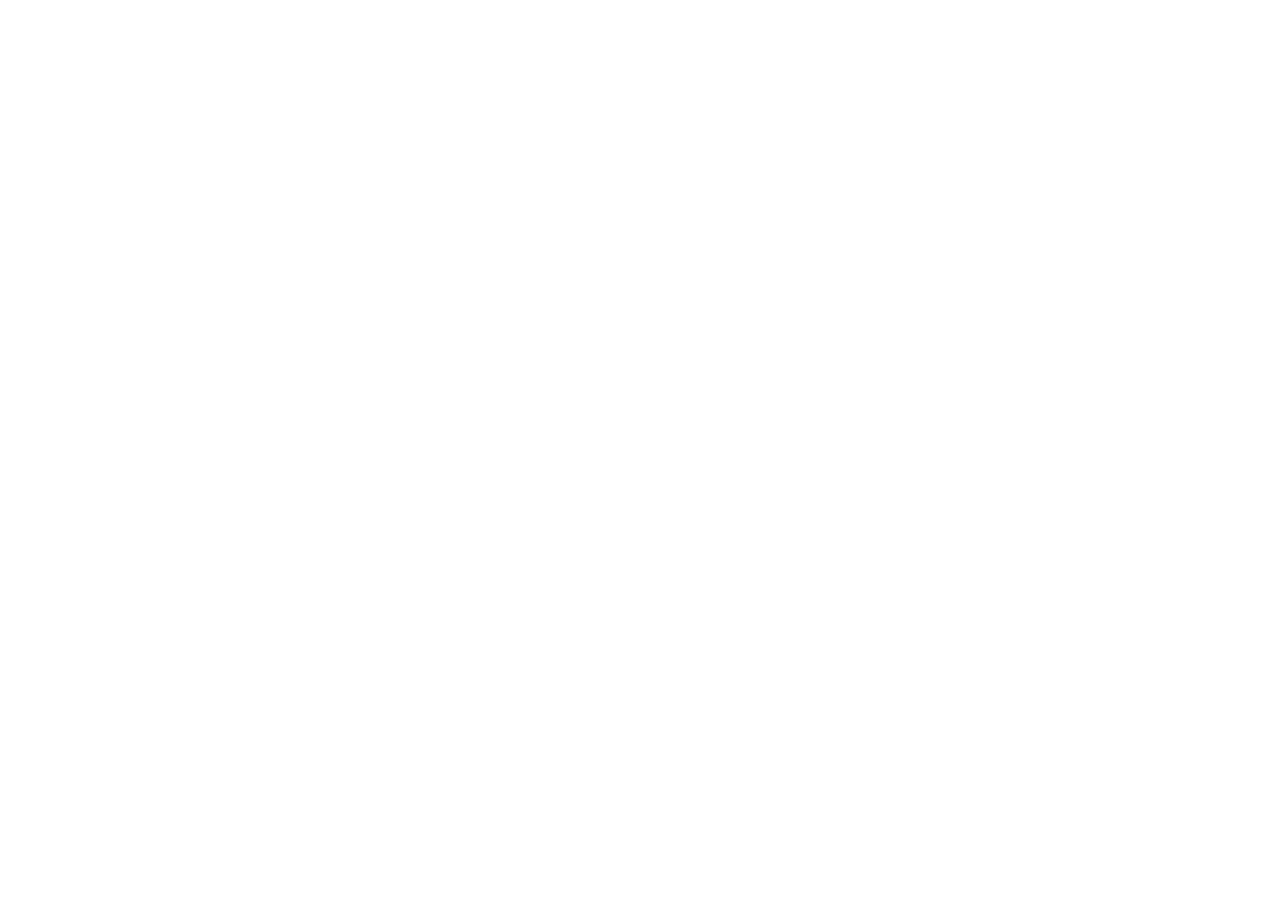
==== wwr/index.html @ 983f227f "Created new html for the wwr homepage" ====
<!DOCTYPE html>
<html lang="en">
<head>
    <meta charset="UTF-8">
    <meta name="viewport" content="width=device-width, initial-scale=1.0">
    <title>Document</title>
</head>
<body>
    
</body>
</html>
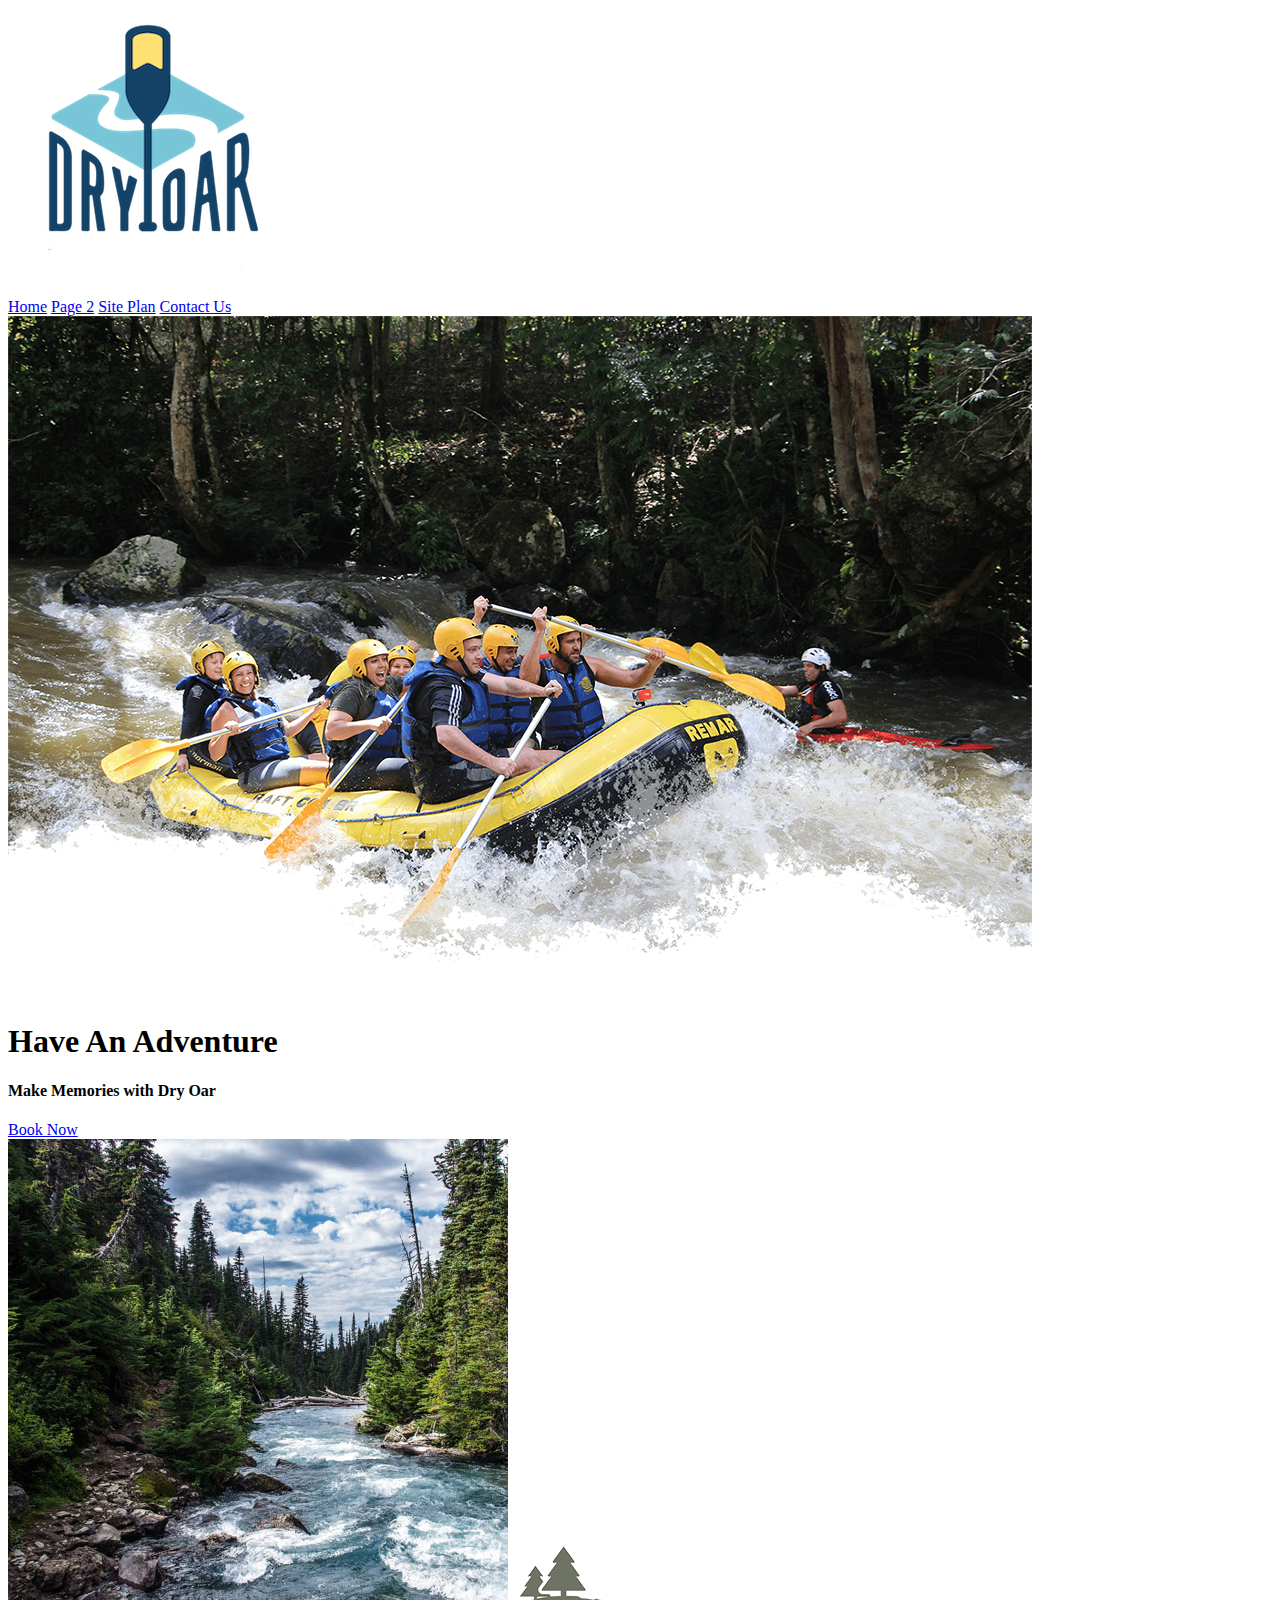
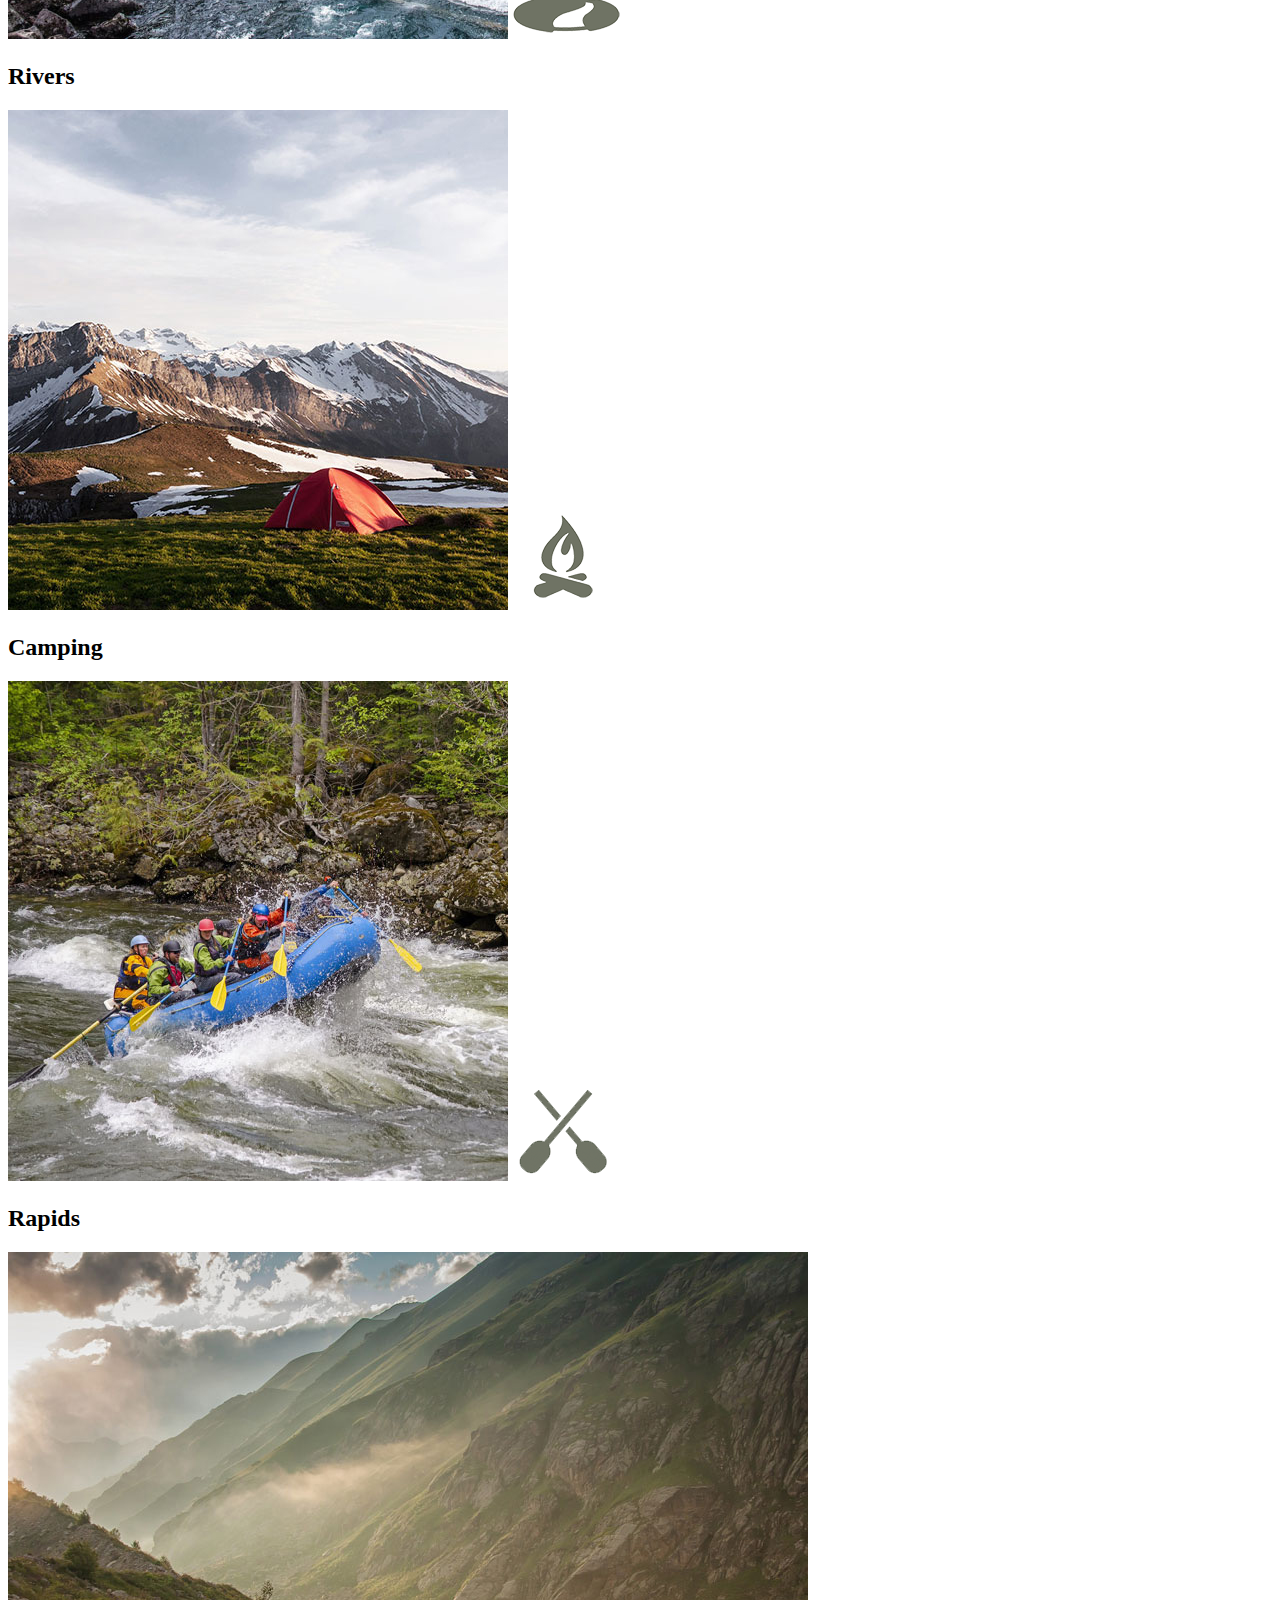
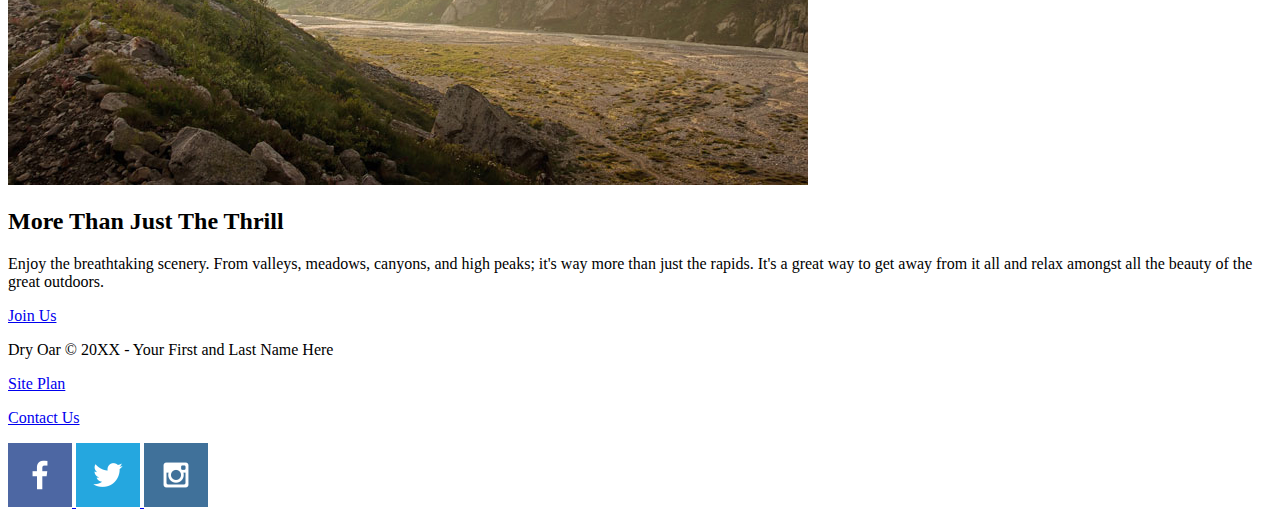
==== commit 563f9218: "Rough draft of wwr website index.html" ====
--- a/wwr/index.html
+++ b/wwr/index.html
@@ -1,11 +1,74 @@
+
 <!DOCTYPE html>
 <html lang="en">
 <head>
     <meta charset="UTF-8">
+    <meta http-equiv="X-UA-Compatible" content="IE=edge">
     <meta name="viewport" content="width=device-width, initial-scale=1.0">
-    <title>Document</title>
+    <title>RAFTING R US</title>
 </head>
 <body>
-    
+    <header>
+        <a id="logo_link" href="index.html">
+            <img class="logo" src="images/logo.png" alt="Rafting R Us Logo">
+        </a>
+        <nav>
+            <a href="index.html">Home</a>
+            <a href="#">Page 2</a>
+            <a href="site-plan-rafting.html">Site Plan</a>
+            <a href="contactus.html">Contact Us</a>
+        </nav>
+    </header>
+    <div id="hero">
+    <div id="hero-box">
+        <img id="hero-img" src="images/hero.png" alt="People enjoying white water rafting">
+    </div>
+    <section id="hero-msg">
+        <h1 class="home-title">Have An Adventure</h1>
+        <h4>Make Memories with Dry Oar </h4>
+        <div class='button-box'>
+            <a class='book' href="contactus.html">Book Now</a>
+        </div>
+    </section>
+</div>
+<main class="home-grid">
+    <section class="rivers-card">
+        <img class="card-img" src="images/rivers.jpg" alt="river in forest">
+        <img class="icon" src="images/river_icon.png" alt="river icon">
+        <h2>Rivers</h2>
+    </section>
+    <section class="camping-card">
+        <img class="card-img" src="images/camping.jpg" alt="tent in mountains">
+        <img class="icon" src="images/fire_icon.png" alt="fire icon">
+        <h2>Camping</h2>
+    </section>
+    <section class="rapids-card">
+        <img class="card-img" src="images/rapids.jpg" alt="rafting boat">
+        <img class="icon" src="images/oars.png" alt="oars icon">
+        <h2>Rapids</h2>
+    </section>
+    <img class="mountains" src="images/mountains.jpg" alt="Misty mountains">
+    <section class="msg">
+        <h2>More Than Just The Thrill</h2>
+        <p>Enjoy the breathtaking scenery. From valleys, meadows, canyons, and high peaks; it's way more than just the rapids. It's a great way to get away from it all and relax amongst all the beauty of the great outdoors. </p>
+        <a class='join' href="rivers.html">Join Us</a>
+    </section>
+</main>
+<footer>
+    <p>Dry Oar &copy; 20XX - Your First and Last Name Here</p>
+    <p><a href="site-plan-rafting.html">Site Plan</a></p>
+    <p><a href="contactus.html">Contact Us</a></p>
+    <div class="social">
+        <a href="https://facebook.com">
+            <img src="images/facebook.png" alt="fb icon">
+        </a>
+        <a href="https://twitter.com">
+            <img src="images/twitter.png" alt="twitter icon">
+        </a>
+        <a href="https://instagram.com">
+            <img src="images/instagram.png" alt="instagram icon">
+        </a>
+    </div>
+</footer>
 </body>
-</html>+</html>
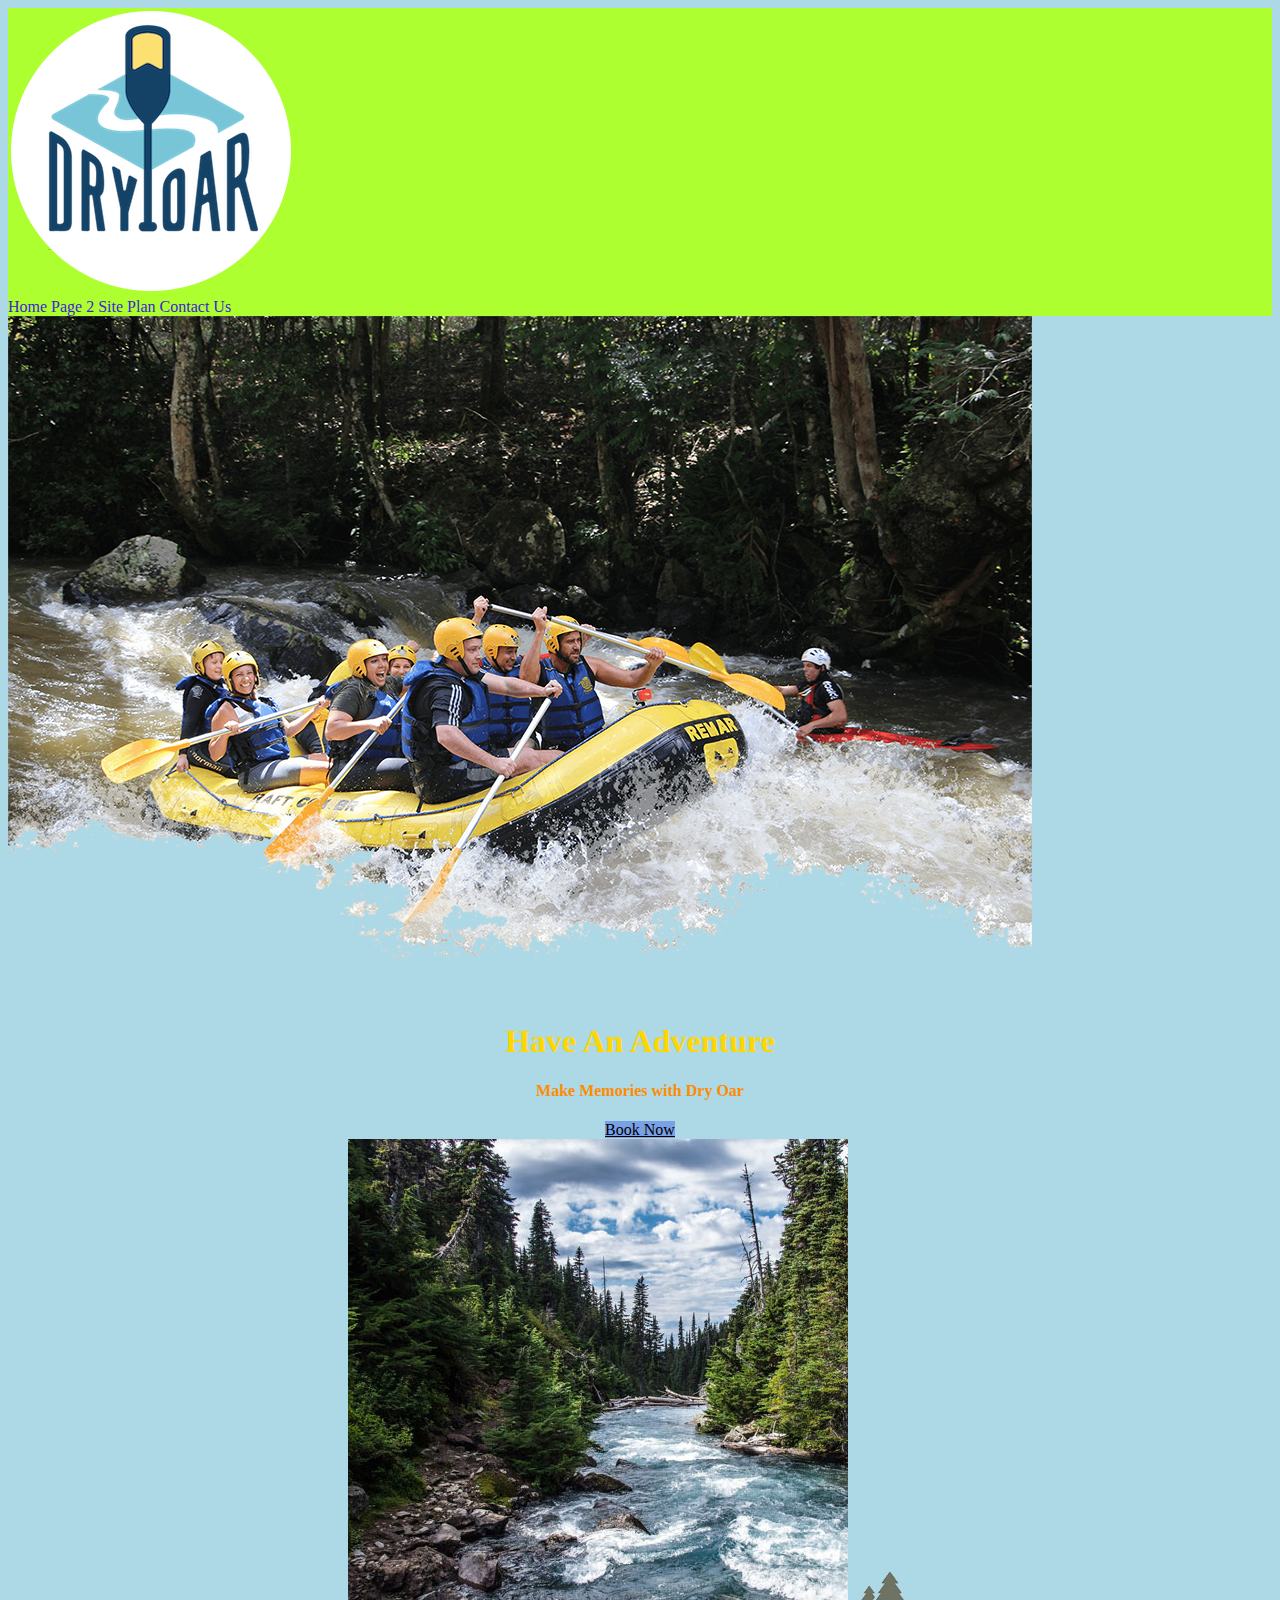
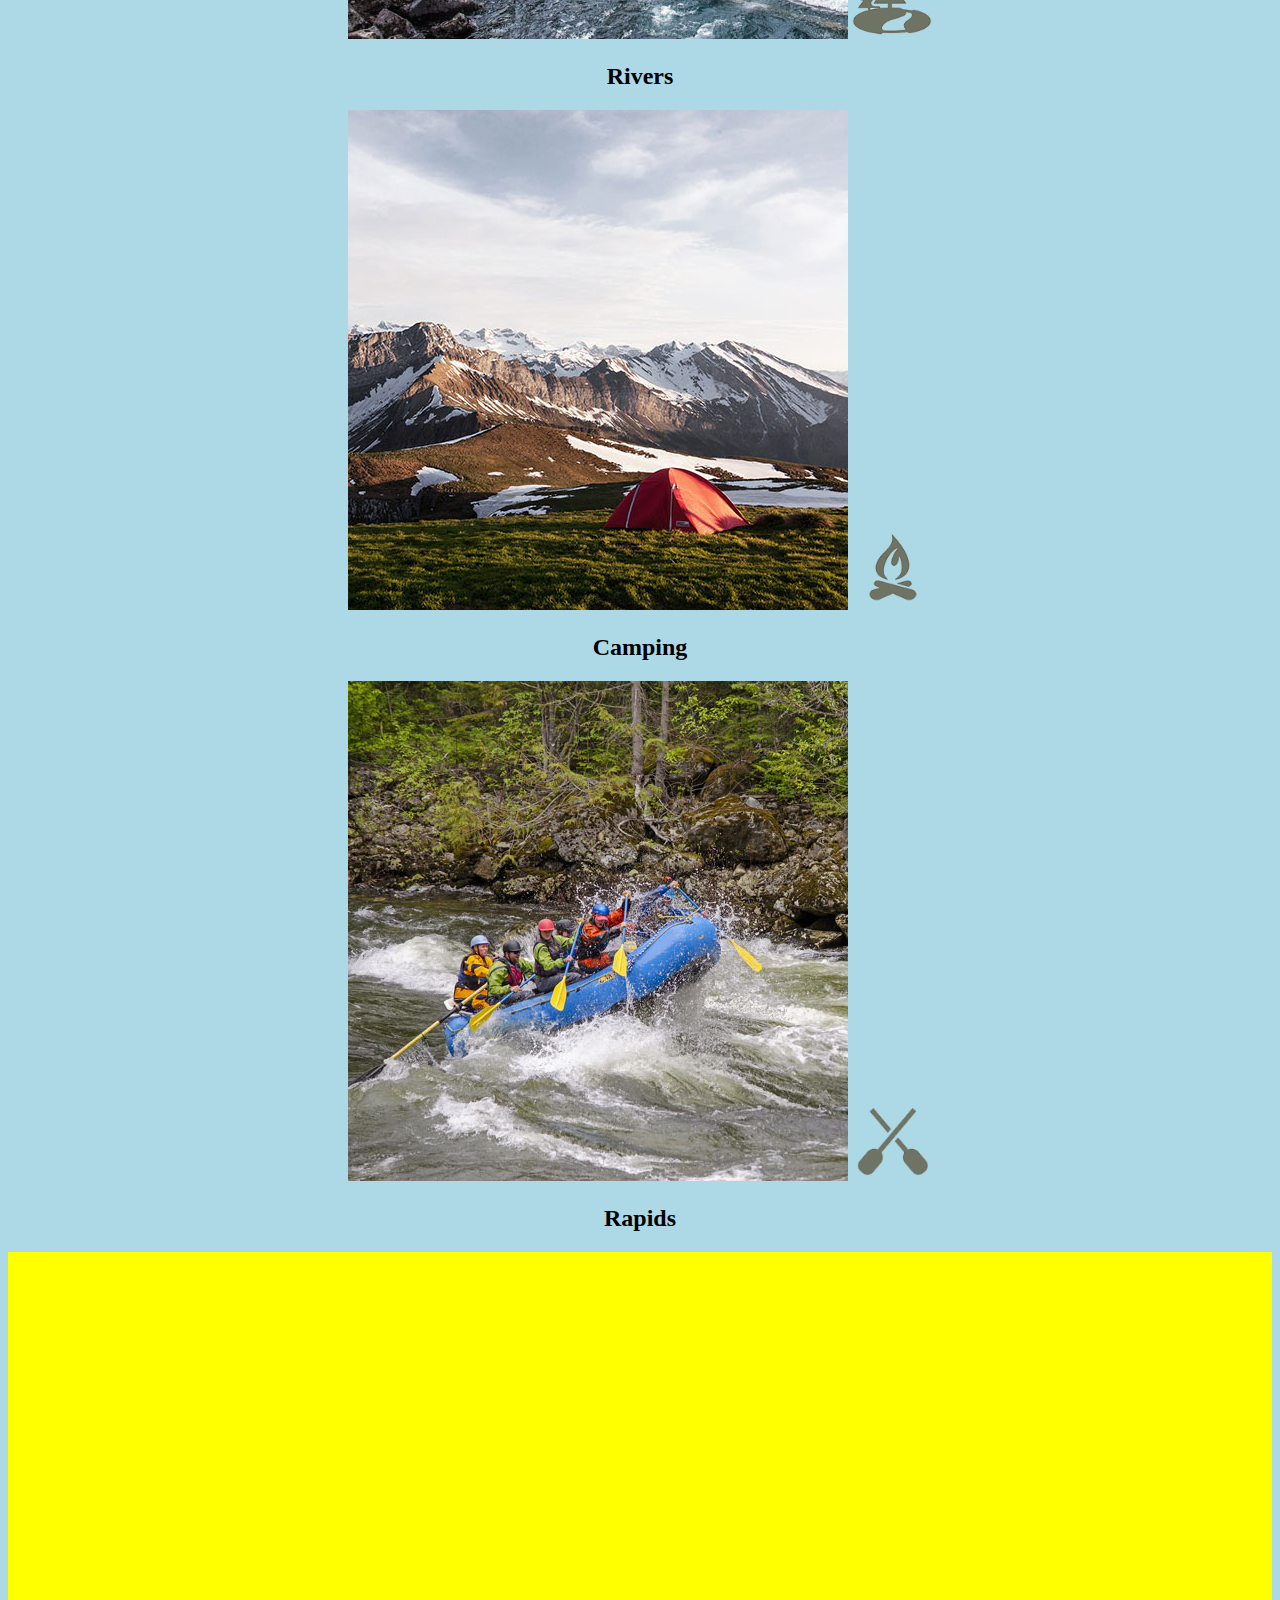
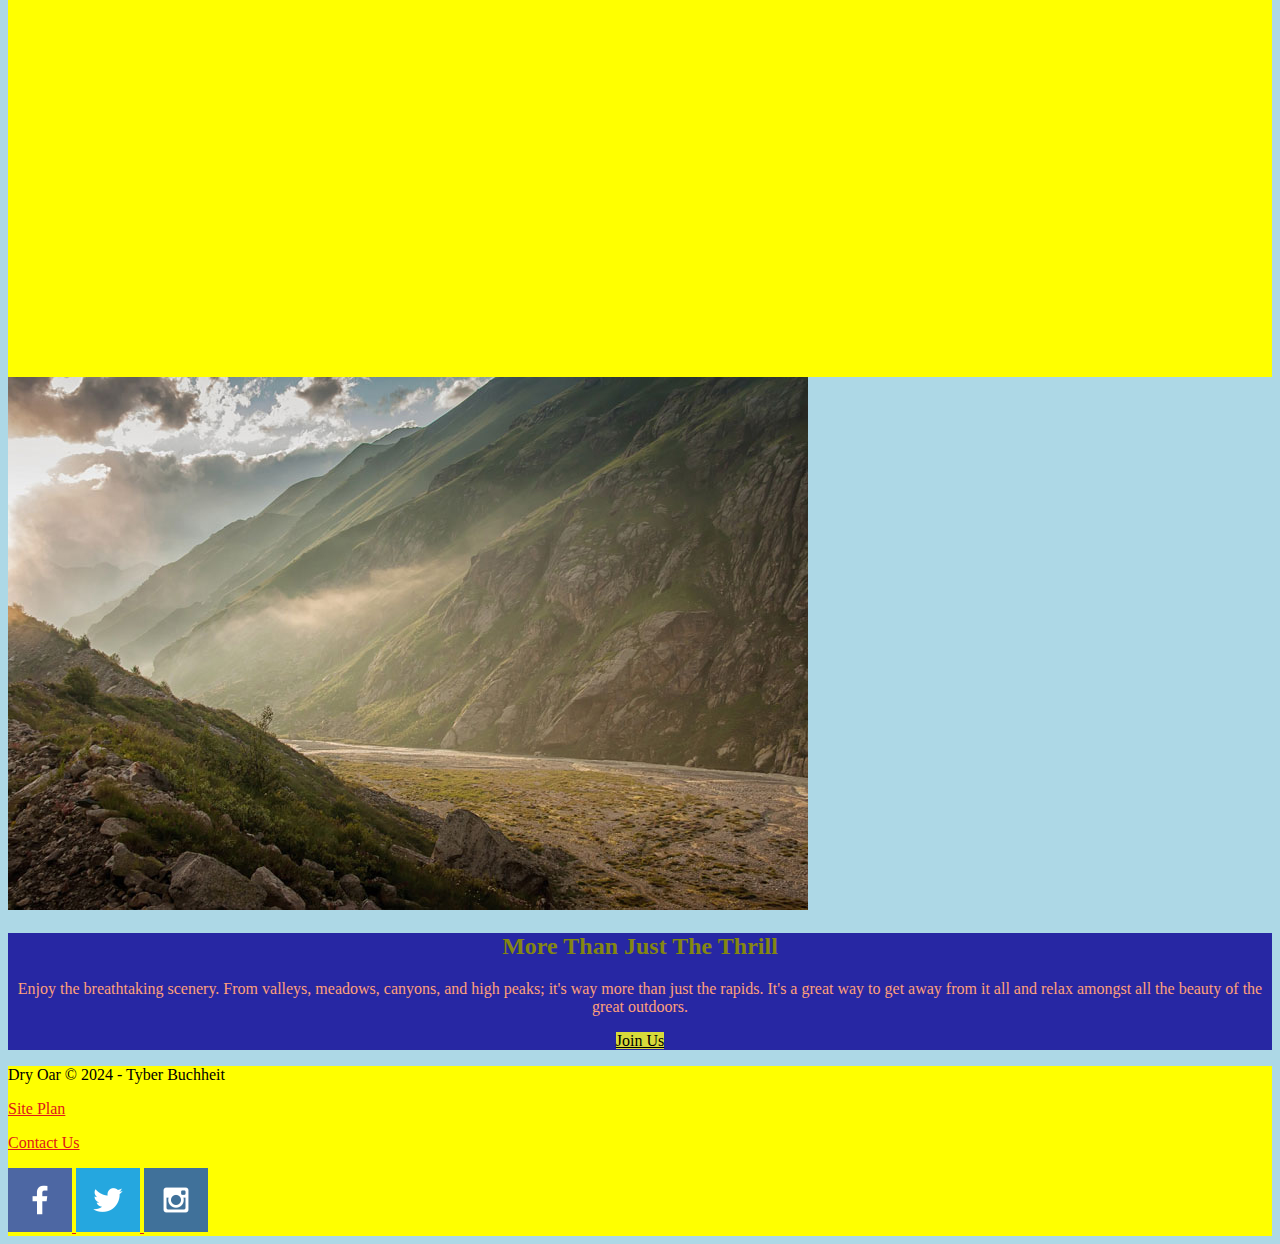
==== commit 71fa1a8e: "Finished wwr html and css" ====
--- a/wwr/index.html
+++ b/wwr/index.html
@@ -6,8 +6,10 @@
     <meta http-equiv="X-UA-Compatible" content="IE=edge">
     <meta name="viewport" content="width=device-width, initial-scale=1.0">
     <title>RAFTING R US</title>
+    <link rel="stylesheet" href="styles/style.css">
 </head>
 <body>
+    <div id="content">
     <header>
         <a id="logo_link" href="index.html">
             <img class="logo" src="images/logo.png" alt="Rafting R Us Logo">
@@ -46,6 +48,7 @@
         <img class="card-img" src="images/rapids.jpg" alt="rafting boat">
         <img class="icon" src="images/oars.png" alt="oars icon">
         <h2>Rapids</h2>
+        <div id="background"></div>
     </section>
     <img class="mountains" src="images/mountains.jpg" alt="Misty mountains">
     <section class="msg">
@@ -54,21 +57,22 @@
         <a class='join' href="rivers.html">Join Us</a>
     </section>
 </main>
-<footer>
-    <p>Dry Oar &copy; 20XX - Your First and Last Name Here</p>
-    <p><a href="site-plan-rafting.html">Site Plan</a></p>
-    <p><a href="contactus.html">Contact Us</a></p>
-    <div class="social">
-        <a href="https://facebook.com">
-            <img src="images/facebook.png" alt="fb icon">
-        </a>
-        <a href="https://twitter.com">
-            <img src="images/twitter.png" alt="twitter icon">
-        </a>
-        <a href="https://instagram.com">
-            <img src="images/instagram.png" alt="instagram icon">
-        </a>
-    </div>
-</footer>
+    <footer>
+        <p>Dry Oar &copy; 2024 - Tyber Buchheit</p>
+        <p><a href="site-plan-rafting.html">Site Plan</a></p>
+        <p><a href="contactus.html">Contact Us</a></p>
+        <div class="social">
+            <a href="https://facebook.com" target="_blank">
+                <img src="images/facebook.png" alt="fb icon">
+            </a>
+            <a href="https://twitter.com" target="_blank">
+                <img src="images/twitter.png" alt="twitter icon">
+            </a>
+            <a href="https://instagram.com" target="_blank">
+                <img src="images/instagram.png" alt="instagram icon">
+            </a>
+        </div>
+    </footer>
+</div>
 </body>
 </html>
--- a/wwr/styles/style.css
+++ b/wwr/styles/style.css
@@ -0,0 +1,91 @@
+div {
+    max-width: 1600px;
+    margin: 0 auto;
+}  
+
+.home-title {
+    color:gold
+}
+h4 {
+    color:darkorange;
+}
+nav a {
+    text-align: center;
+}
+#hero-msg h1, #hero-msg h4 {
+    text-align: center;
+}
+.button-box {
+    text-align: center;
+}
+main section {
+    text-align: center;
+}
+
+
+#background {
+    height: 725px;
+    background-color: yellow;
+}
+
+
+body {
+    background-color: lightblue;
+    color: black;
+}
+header {
+    background-color: greenyellow;
+}
+Nav a:hover {
+    background-color: lightgreen;
+    
+    color: orangered;
+}
+.book, .join {
+    background-color: rgba(57, 88, 230, 0.438);
+    Color: Black;
+}
+.book:hover, .join:hover {
+    background-color: chartreuse;
+    color: black;
+}
+.msg {
+    background-color: rgb(39, 39, 163);
+}
+.msg h2 {
+    color:rgb(132, 134, 17);
+}
+.msg p {
+    color:lightsalmon;
+}
+footer {
+    background-color: yellow; 
+}
+footer a {
+    color:rgb(224, 24, 24);
+}
+footer a:hover {
+    color:tomato;
+}
+.join {
+    background-color: rgb(215, 218, 59);
+}
+
+nav a {
+    text-align: center;
+    color: #3e23d6;
+    text-decoration: none;
+}
+footer p {
+    front-size; 1.2em;
+}
+footer p a:hover {
+    text-decoration: underline;
+}
+
+.icon {
+    width: 80px;
+}
+#hero-img {
+    width: 100%;
+}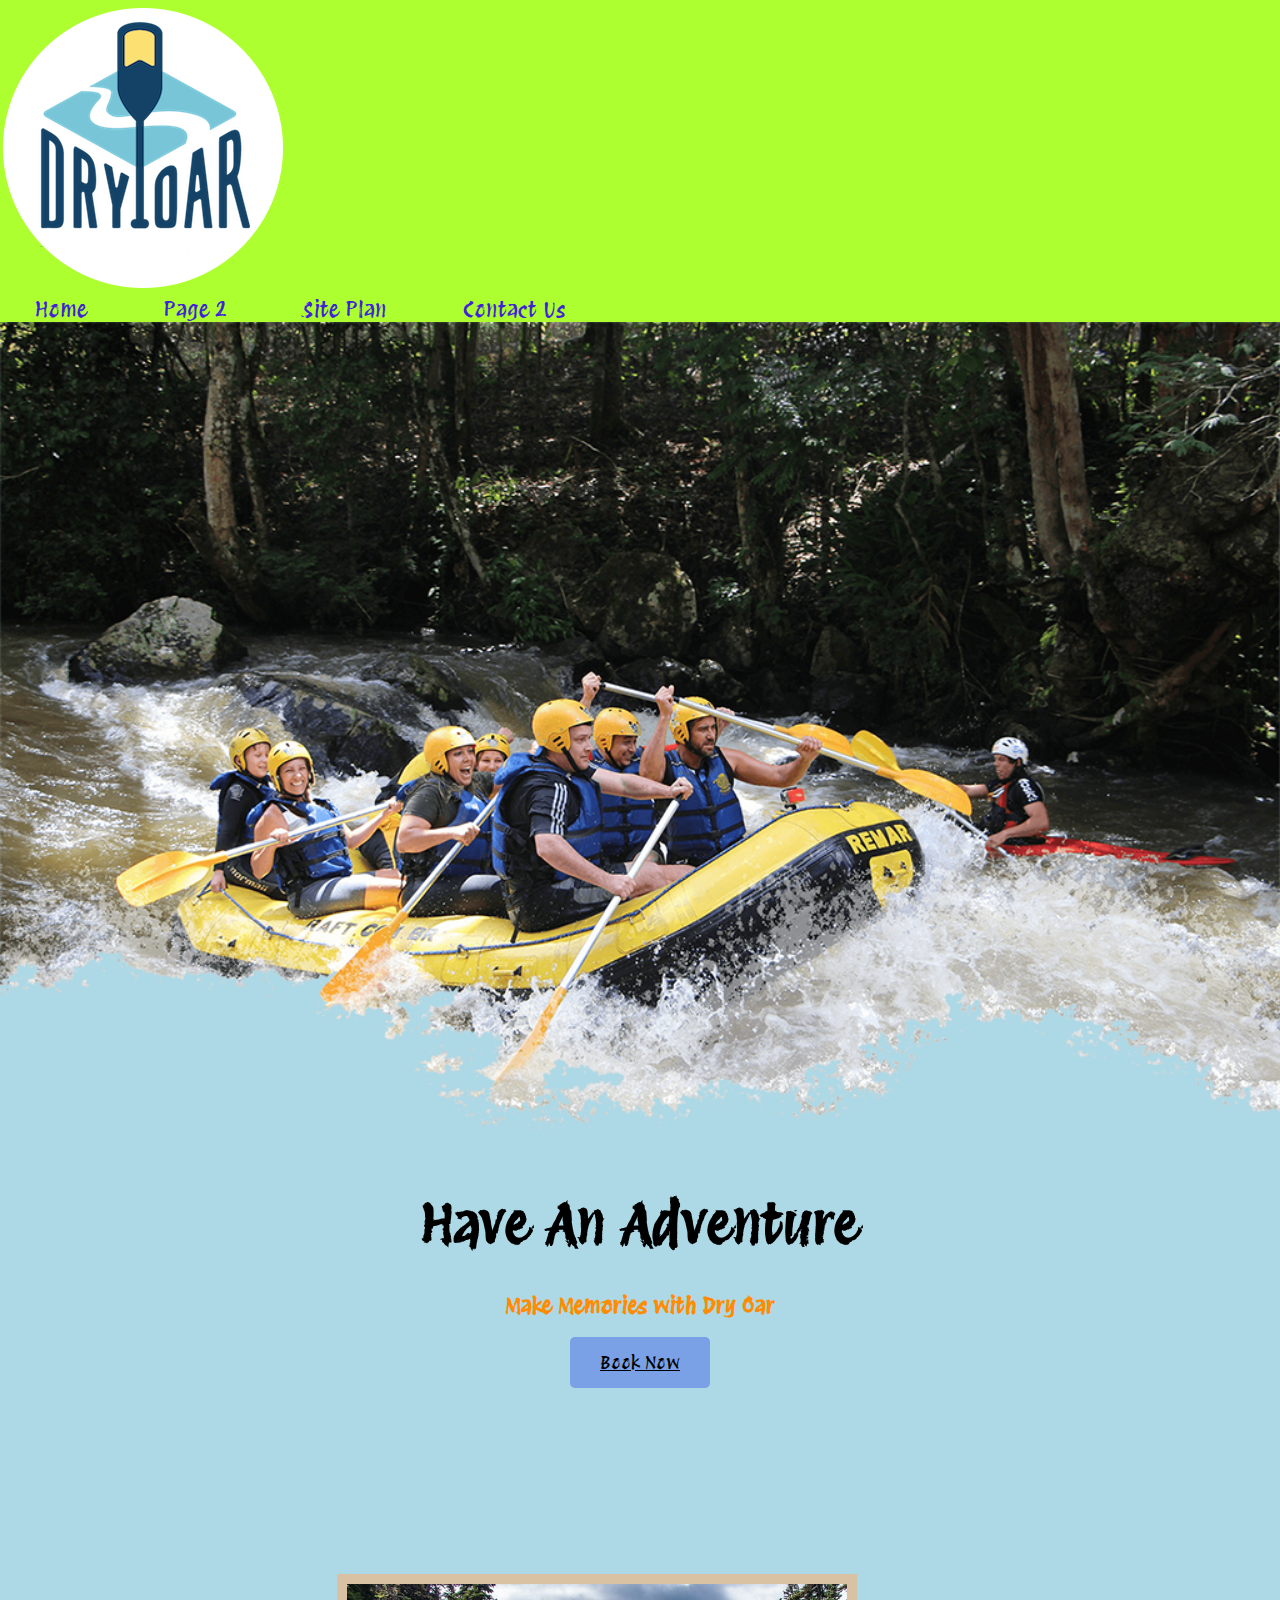
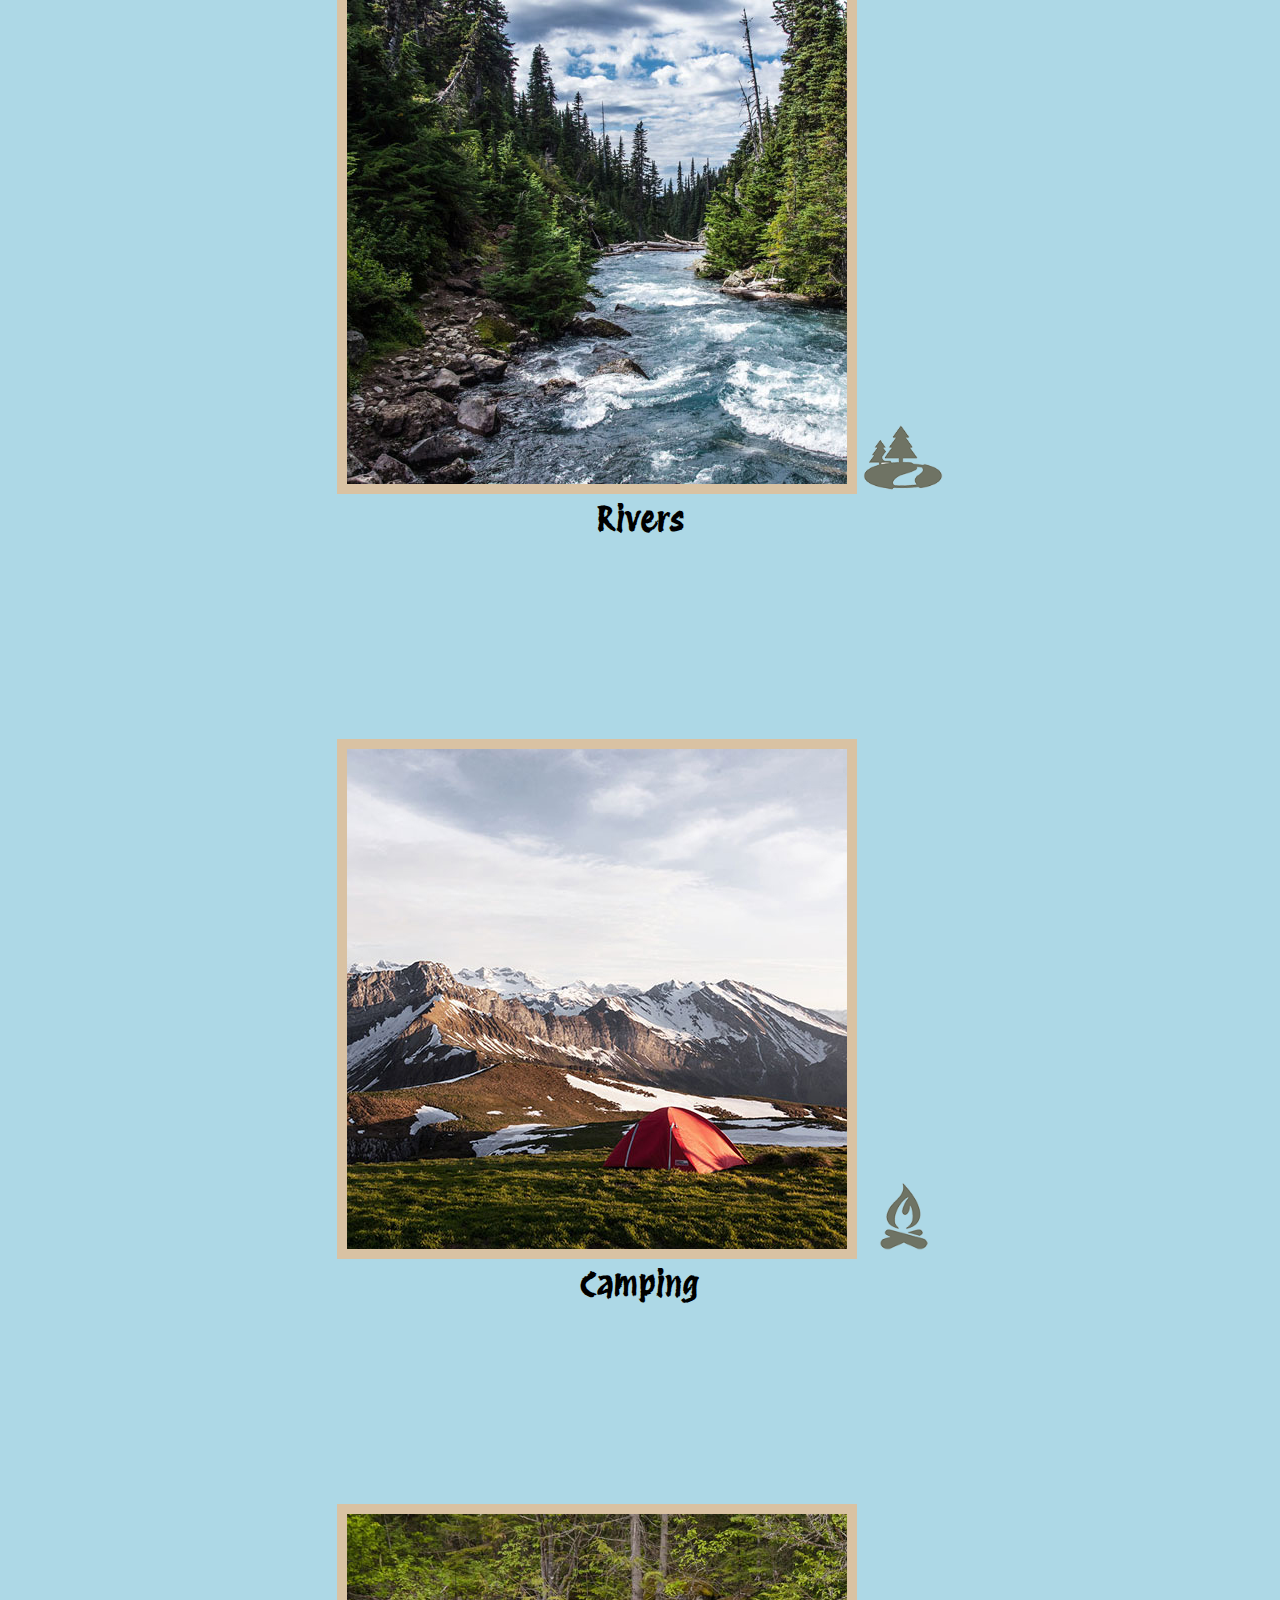
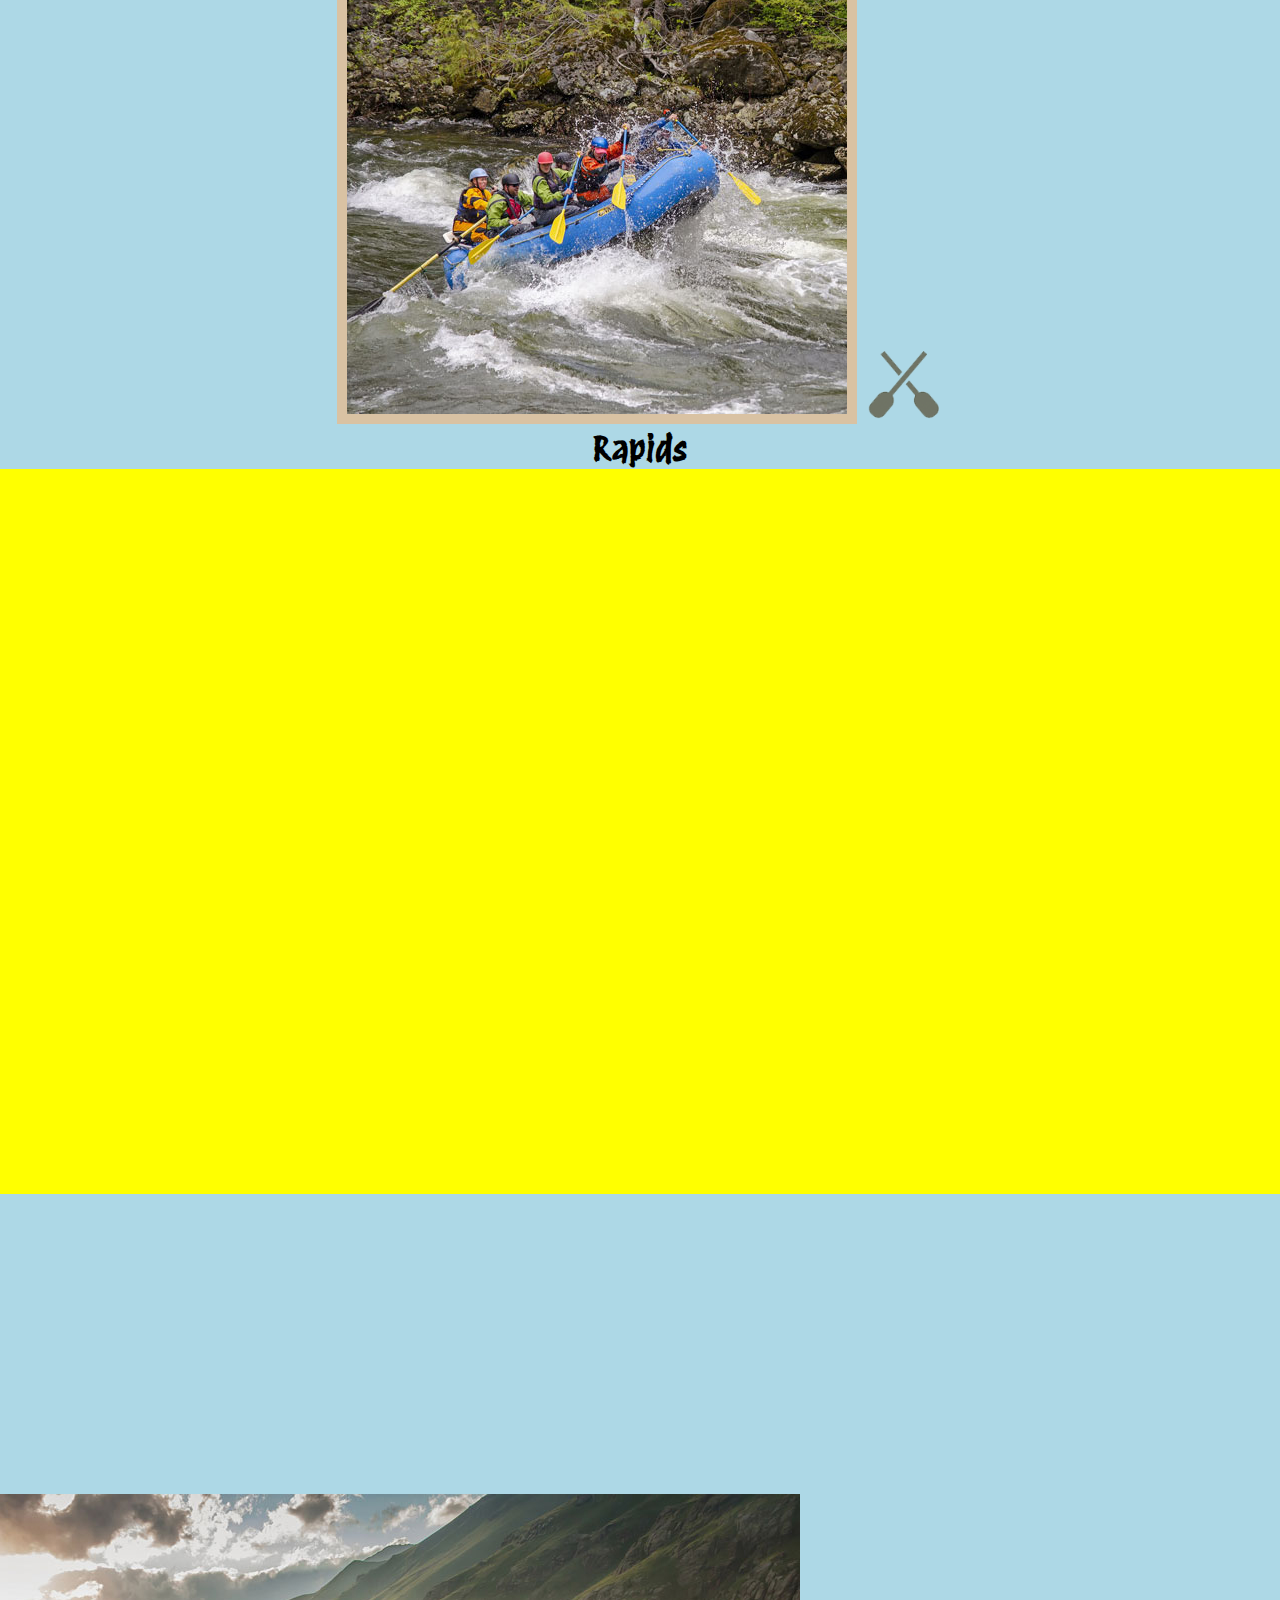
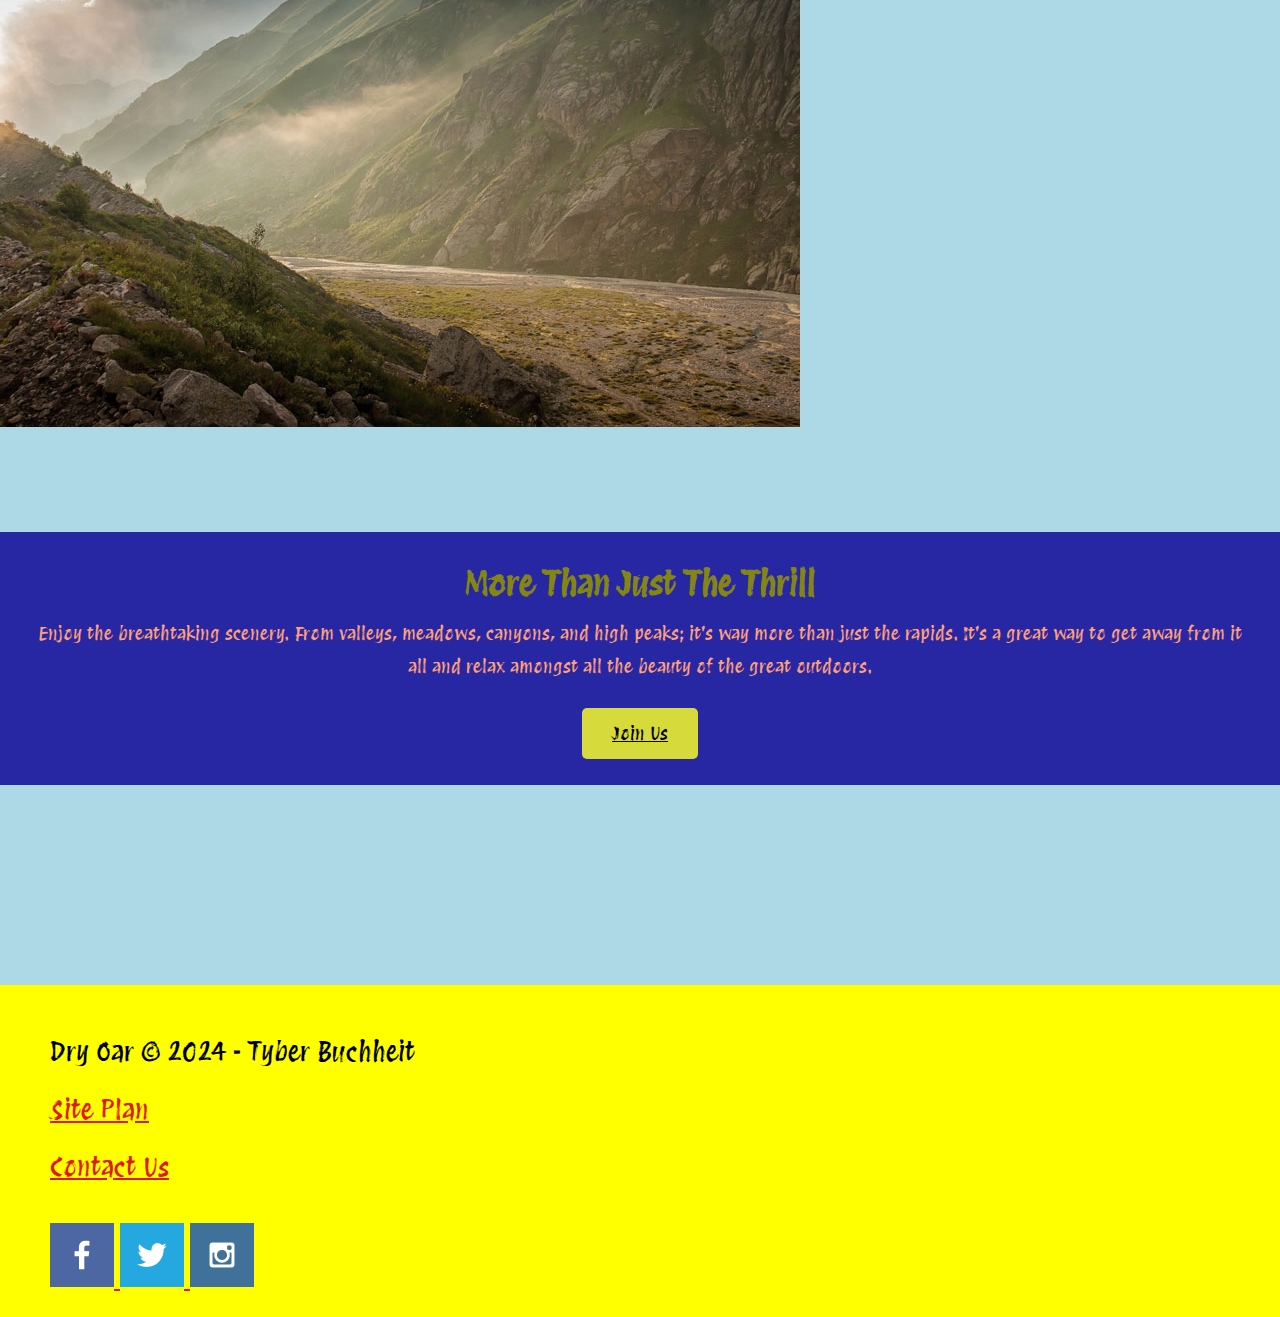
==== commit 94a6b7b1: "Added target="_blank" where needed" ====
--- a/wwr/index.html
+++ b/wwr/index.html
@@ -15,10 +15,10 @@
             <img class="logo" src="images/logo.png" alt="Rafting R Us Logo">
         </a>
         <nav>
-            <a href="index.html">Home</a>
-            <a href="#">Page 2</a>
-            <a href="site-plan-rafting.html">Site Plan</a>
-            <a href="contactus.html">Contact Us</a>
+            <a href="index.html" target="_blank">Home</a>
+            <a href="#" target="_blank">Page 2</a>
+            <a href="site-plan-rafting.html" target="_blank">Site Plan</a>
+            <a href="contactus.html" target="_blank">Contact Us</a>
         </nav>
     </header>
     <div id="hero">
@@ -29,7 +29,7 @@
         <h1 class="home-title">Have An Adventure</h1>
         <h4>Make Memories with Dry Oar </h4>
         <div class='button-box'>
-            <a class='book' href="contactus.html">Book Now</a>
+            <a class='book' href="contactus.html" target="_blank">Book Now</a>
         </div>
     </section>
 </div>
@@ -54,13 +54,13 @@
     <section class="msg">
         <h2>More Than Just The Thrill</h2>
         <p>Enjoy the breathtaking scenery. From valleys, meadows, canyons, and high peaks; it's way more than just the rapids. It's a great way to get away from it all and relax amongst all the beauty of the great outdoors. </p>
-        <a class='join' href="rivers.html">Join Us</a>
+        <a class='join' href="rivers.html" target="_blank">Join Us</a>
     </section>
 </main>
     <footer>
         <p>Dry Oar &copy; 2024 - Tyber Buchheit</p>
-        <p><a href="site-plan-rafting.html">Site Plan</a></p>
-        <p><a href="contactus.html">Contact Us</a></p>
+        <p><a href="site-plan-rafting.html" target="_blank">Site Plan</a></p>
+        <p><a href="contactus.html" target="_blank">Contact Us</a></p>
         <div class="social">
             <a href="https://facebook.com" target="_blank">
                 <img src="images/facebook.png" alt="fb icon">
--- a/wwr/styles/style.css
+++ b/wwr/styles/style.css
@@ -1,16 +1,43 @@
+@import url('https://fonts.googleapis.com/css2?family=Protest+Revolution&family=Protest+Riot&family=Spectral&display=swap');
+
+
+.logo {
+    padding-top: 5px;
+
+}
+body {
+    background-color: lightblue;
+    color: black;
+    font-family: "Protest Revolution", "Protest Riot", "Spectral";
+    font-size: 22px;
+    margin: 0;
+    padding: 0;
+}
+header {
+    background-color: greenyellow;
+    font-family: "Protest Revolution", "Protest Riot", "Spectral";
+}
+h2 {
+    margin: 0;
+
+}
 div {
     max-width: 1600px;
     margin: 0 auto;
 }  
 
 .home-title {
-    color:gold
+    color:black;
+    font-size: 55px;
+    font-family: "Protest Revolution", "Protest Riot", "Spectral";
+    margin-top: 10px;
 }
 h4 {
     color:darkorange;
 }
 nav a {
     text-align: center;
+    padding: 35px;
 }
 #hero-msg h1, #hero-msg h4 {
     text-align: center;
@@ -21,21 +48,15 @@
 main section {
     text-align: center;
 }
-
+main section img {
+    box-sizing: border-box;
+}
 
 #background {
     height: 725px;
     background-color: yellow;
 }
 
-
-body {
-    background-color: lightblue;
-    color: black;
-}
-header {
-    background-color: greenyellow;
-}
 Nav a:hover {
     background-color: lightgreen;
     
@@ -44,22 +65,41 @@
 .book, .join {
     background-color: rgba(57, 88, 230, 0.438);
     Color: Black;
+    font-size: 18px;
+    padding: 15px 30px;
+    margin-top: 50px;
+    border-radius: 5px;
 }
 .book:hover, .join:hover {
     background-color: chartreuse;
     color: black;
 }
+.rivers-card, .camping-card, .rapids-card {
+    margin: 200px 0;
+}
+.card-img {
+    border: 10px solid #d9c2a3;
+}
+.mountains {
+    margin: 100px 0;
+}
 .msg {
     background-color: rgb(39, 39, 163);
+    line-height: 1.5em;
+    padding: 35px;
 }
 .msg h2 {
     color:rgb(132, 134, 17);
 }
 .msg p {
     color:lightsalmon;
+    font-size: .8em;
+    padding-bottom: 15px;
 }
 footer {
-    background-color: yellow; 
+    background-color: yellow;
+    padding: 25px 50px;
+    margin-top: 200px;
 }
 footer a {
     color:rgb(224, 24, 24);
@@ -77,15 +117,19 @@
     text-decoration: none;
 }
 footer p {
-    front-size; 1.2em;
+    font-size: 1.2em;
 }
 footer p a:hover {
     text-decoration: underline;
 }
+.social {
+    padding-top: 15px;
+}
 
 .icon {
     width: 80px;
+    padding-top: 10px;
 }
 #hero-img {
-    width: 100%;
+    width: 100%;
 }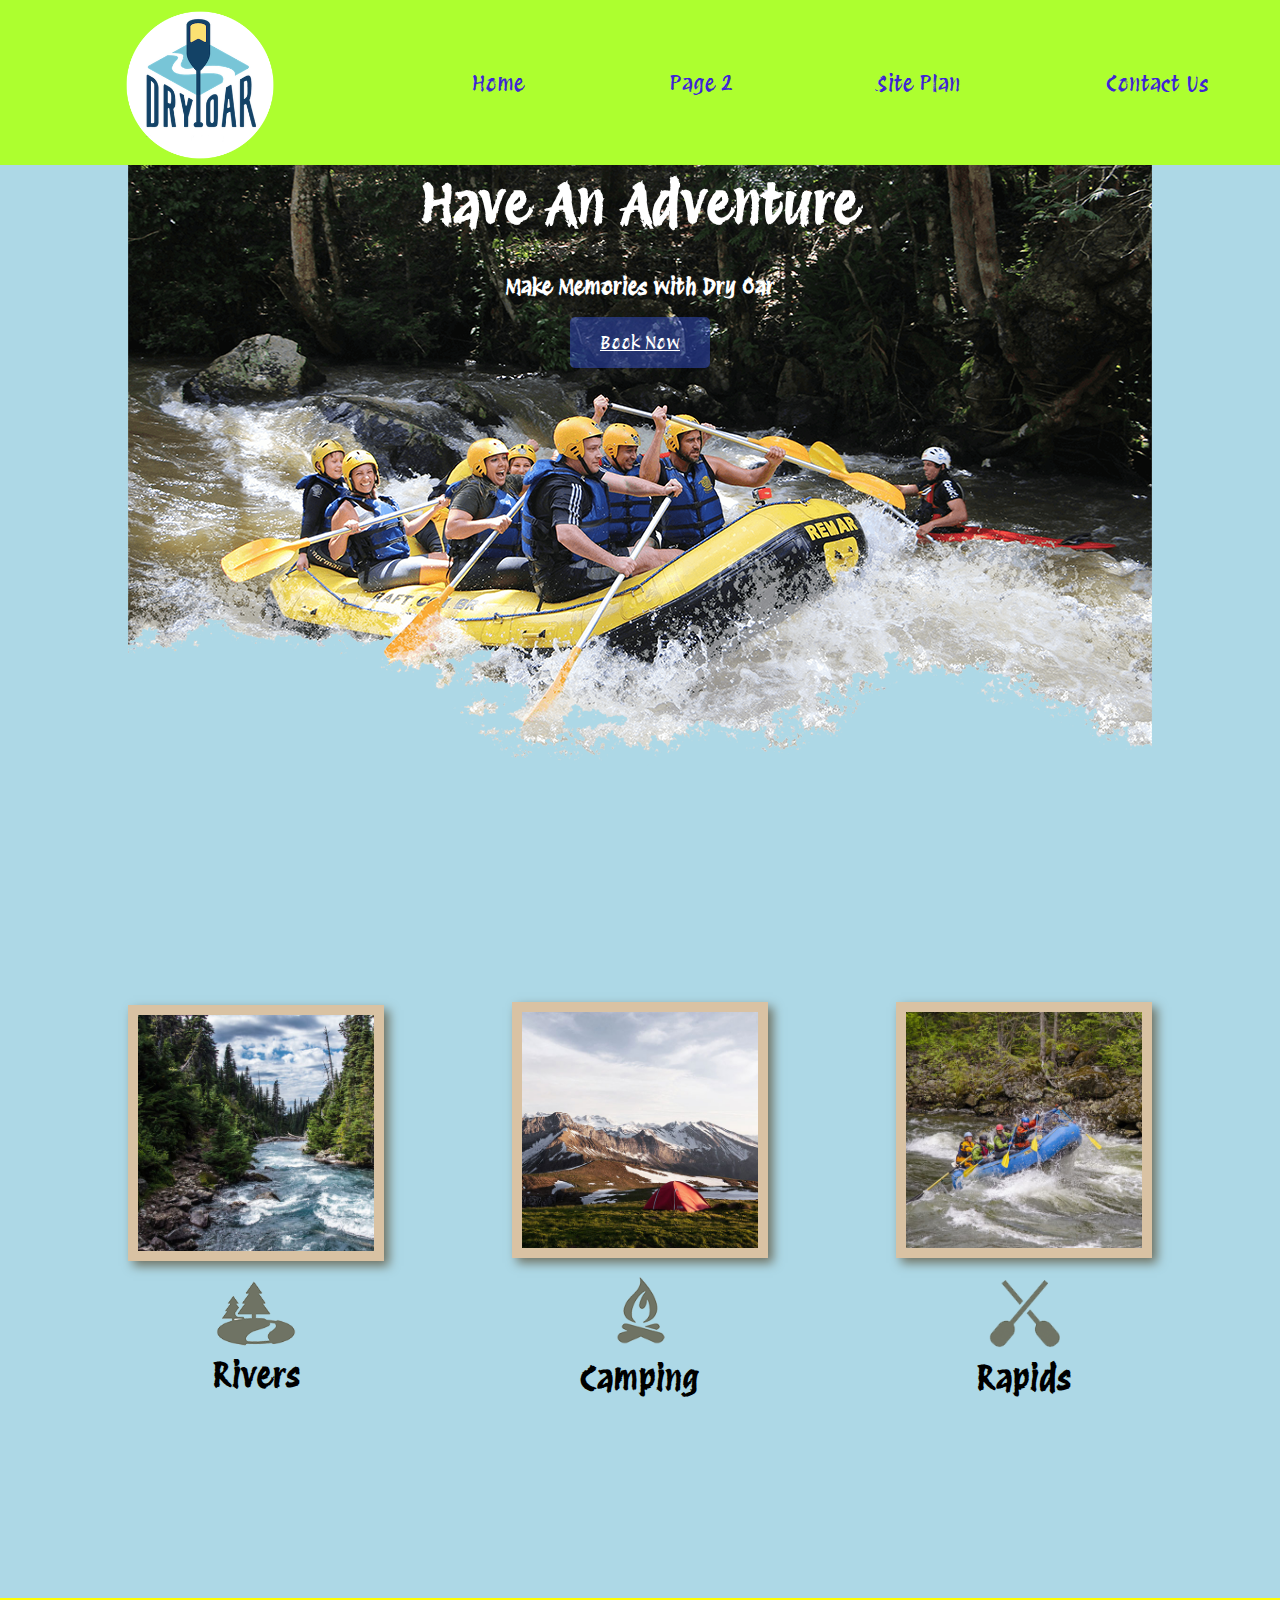
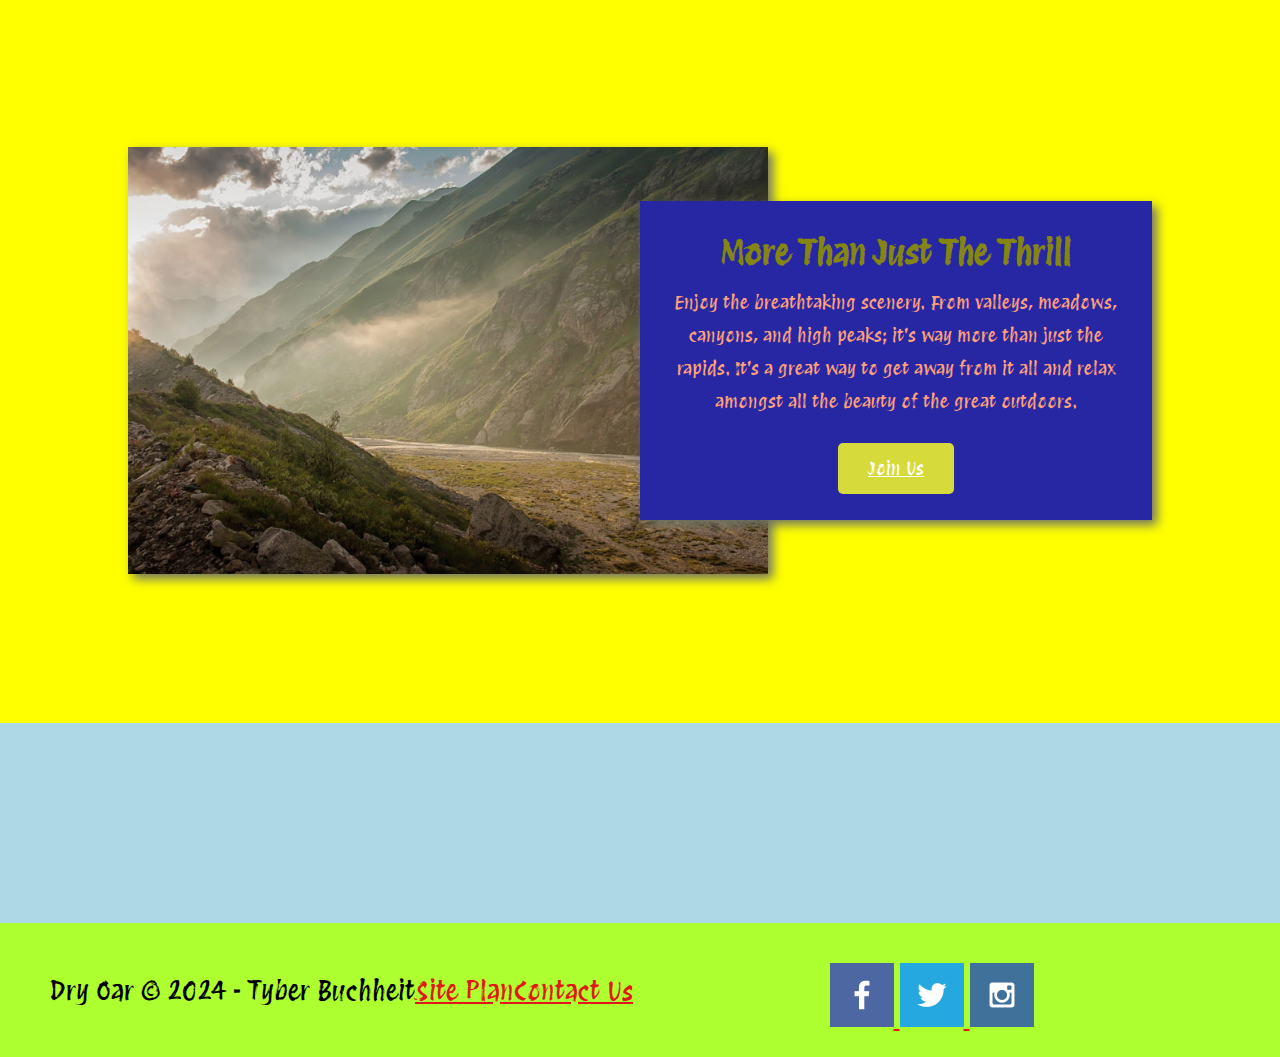
==== commit e65faf9b: "Home Page Finishing Touches" ====
--- a/wwr/index.html
+++ b/wwr/index.html
@@ -1,4 +1,3 @@
-
 <!DOCTYPE html>
 <html lang="en">
 <head>
@@ -16,9 +15,9 @@
         </a>
         <nav>
             <a href="index.html" target="_blank">Home</a>
-            <a href="#" target="_blank">Page 2</a>
+            <a href= "page2" target="_blank">Page 2</a>
             <a href="site-plan-rafting.html" target="_blank">Site Plan</a>
-            <a href="contactus.html" target="_blank">Contact Us</a>
+            <a class="contact" href="contactus.html" target="_blank">Contact Us</a>
         </nav>
     </header>
     <div id="hero">
@@ -48,8 +47,9 @@
         <img class="card-img" src="images/rapids.jpg" alt="rafting boat">
         <img class="icon" src="images/oars.png" alt="oars icon">
         <h2>Rapids</h2>
-        <div id="background"></div>
     </section>
+    
+    <div id="background"></div>
     <img class="mountains" src="images/mountains.jpg" alt="Misty mountains">
     <section class="msg">
         <h2>More Than Just The Thrill</h2>
@@ -75,4 +75,4 @@
     </footer>
 </div>
 </body>
-</html>
+</html>--- a/wwr/styles/style.css
+++ b/wwr/styles/style.css
@@ -3,6 +3,8 @@
 
 .logo {
     padding-top: 5px;
+    height: 150px;
+    width: auto;
 
 }
 body {
@@ -16,6 +18,78 @@
 header {
     background-color: greenyellow;
     font-family: "Protest Revolution", "Protest Riot", "Spectral";
+    display: grid;
+    grid-template-columns: 400px auto;
+    align-items: center;
+}
+nav {
+    display: flex;
+    justify-content: space-around;
+}
+#logo_link {
+    justify-content: flex-end;
+    padding-top: 5px;
+    justify-self: center;
+    align-self: center;
+}
+#hero {
+    display: grid;
+    grid-template-columns: 1fr 3fr 1fr;
+    margin-top: -50px;
+}
+#hero-box {
+    grid-row: 1/3;
+    grid-column: 1/4;
+    z-index: -1;
+}
+#hero-msg h1, #hero-msg h4 {
+    color: white;
+    text-align: center;
+}
+#hero-msg {
+    grid-column: 2/3;
+    grid-row: 1/2;
+    margin-top: 45px;
+}
+.home-grid {
+    display: grid;
+    grid-template-columns: repeat(10, 1fr);
+    align-items: center;
+}
+.rivers-card {
+    grid-column: 2/4;
+    grid-row: 2/3;
+}
+.camping-card {
+    grid-column: 5/7;
+    grid-row: 2/3;
+}
+.rapids-card {
+    grid-column: 8/10;
+    grid-row: 2/3;
+}
+#background {
+    height: 725px;
+    width: 100%;
+    background-color: yellow;
+    grid-column: 1/11;
+    grid-row: 4/9;
+}
+.mountains {
+    margin: 100px 0;
+    width: 100%;
+    grid-column: 2/7;
+    grid-row: 5/8;
+    box-shadow: 5px 5px 10px #6f7364;
+
+}
+.msg {
+    background-color: rgb(39, 39, 163);
+    line-height: 1.5em;
+    padding: 35px;
+    grid-column: 6/10;
+    grid-row: 6/7;
+    box-shadow: 5px 5px 10px #6f7364;
 }
 h2 {
     margin: 0;
@@ -39,9 +113,6 @@
     text-align: center;
     padding: 35px;
 }
-#hero-msg h1, #hero-msg h4 {
-    text-align: center;
-}
 .button-box {
     text-align: center;
 }
@@ -50,11 +121,6 @@
 }
 main section img {
     box-sizing: border-box;
-}
-
-#background {
-    height: 725px;
-    background-color: yellow;
 }
 
 Nav a:hover {
@@ -64,7 +130,7 @@
 }
 .book, .join {
     background-color: rgba(57, 88, 230, 0.438);
-    Color: Black;
+    Color: white;
     font-size: 18px;
     padding: 15px 30px;
     margin-top: 50px;
@@ -79,14 +145,13 @@
 }
 .card-img {
     border: 10px solid #d9c2a3;
-}
-.mountains {
-    margin: 100px 0;
-}
-.msg {
-    background-color: rgb(39, 39, 163);
-    line-height: 1.5em;
-    padding: 35px;
+    width: 100%;
+    transition: transform .5s;
+    box-shadow: 5px 5px 10px #6f7364;
+}
+.card-img:hover {
+    opacity: .6;
+    transform: scale(1.1);
 }
 .msg h2 {
     color:rgb(132, 134, 17);
@@ -97,9 +162,12 @@
     padding-bottom: 15px;
 }
 footer {
-    background-color: yellow;
+    background-color: greenyellow;
     padding: 25px 50px;
     margin-top: 200px;
+    display: flex;
+    justify-content: space-around;
+    align-items: center;
 }
 footer a {
     color:rgb(224, 24, 24);
@@ -132,4 +200,48 @@
 }
 #hero-img {
     width: 100%;
+}
+
+@media screen and (max-width: 900px) {
+    #hero, .home-grid {
+        display: block;
+        height: auto;
+    }
+    nav, footer {
+        flex-direction: column;
+    }
+    nav a {
+        display: block;
+        padding: 15px;
+    }
+    #hero {
+        margin-top: 0;
+    }
+    #hero-msg {
+        margin-top: 0;
+    }
+    #hero-msg h4 {
+        display: none;
+    }
+    #hero-msg h1 {
+        color: #6f7364;
+    }
+    .home-title {
+        font-size: 25px;
+    }
+    .rivers-card, .camping-card, .rapids-card { 
+        margin: 50px auto;
+        width: 60%;
+    }
+    #background {
+        display: none;
+    }
+    .mountains, .msg {
+        width: 80%;
+        display: block;
+        margin: 0 auto;
+    }
+    footer {
+        margin-top: 25px;
+    }
 }